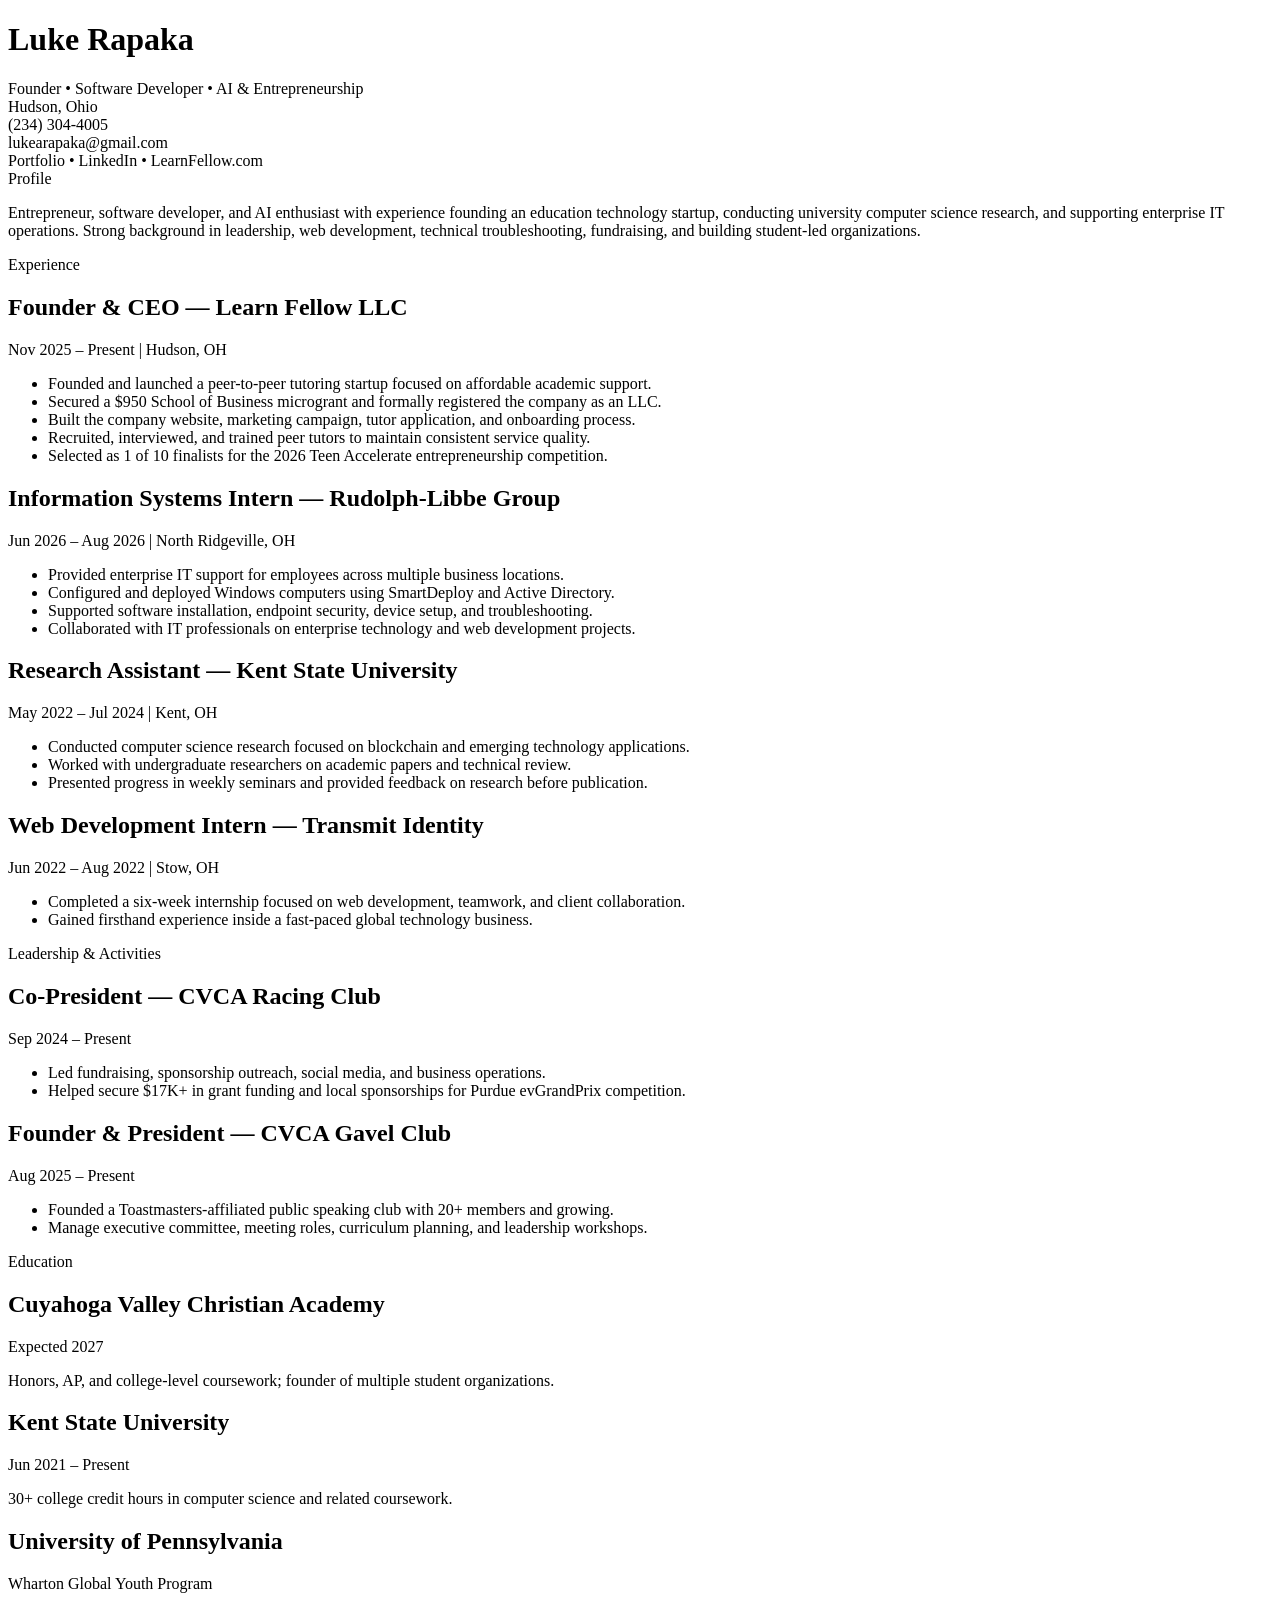
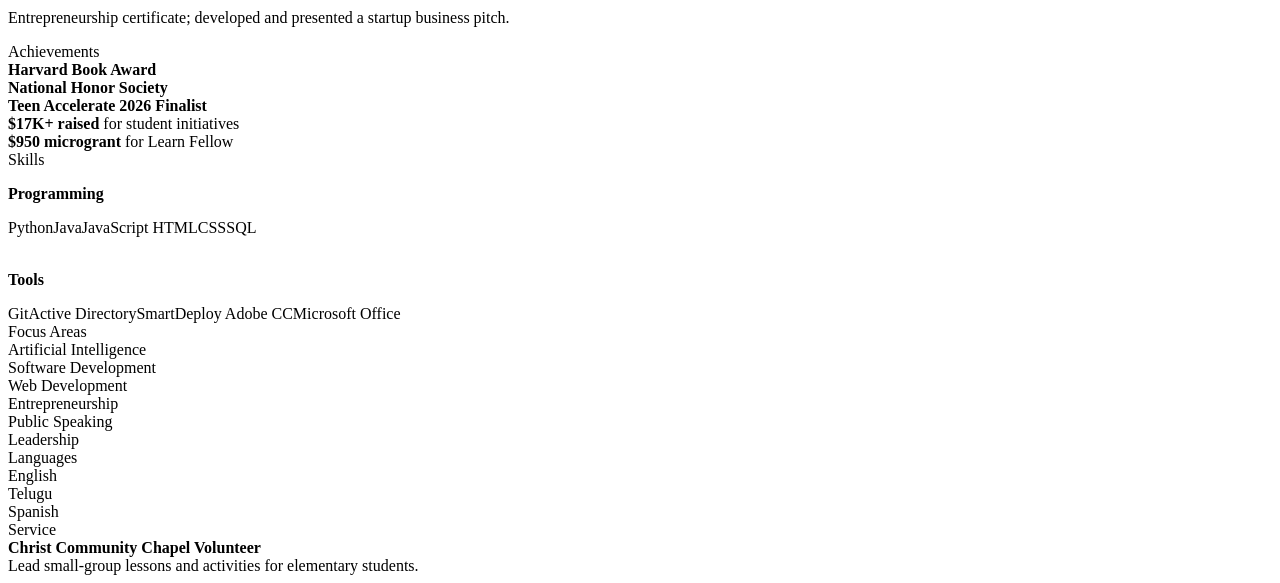
==== resume.html @ b5f734d9 "Add files via upload" ====
<!DOCTYPE html>
<html lang="en">
<head>
<meta charset="UTF-8" />
<title>Luke Rapaka Resume</title>
<link href="https://fonts.googleapis.com/css2?family=DM+Sans:wght@400;500;600;700&family=Space+Grotesk:wght@500;600;700&display=swap" rel="stylesheet">
  <link rel="stylesheet" href="../CSS/resume.css" />

</head>
<body>
<main class="page">
<header>
  <div>
    <h1>Luke Rapaka</h1>
    <div class="tag">Founder • Software Developer • AI & Entrepreneurship</div>
    <div class="grad"></div>
  </div>
  <div class="contact">
    Hudson, Ohio<br>
    (234) 304-4005<br>
    lukearapaka@gmail.com<br>
    Portfolio • LinkedIn • LearnFellow.com
  </div>
</header>

<section>
  <div class="label">Profile</div>
  <p class="summary">
    Entrepreneur, software developer, and AI enthusiast with experience founding an education technology startup,
    conducting university computer science research, and supporting enterprise IT operations. Strong background in
    leadership, web development, technical troubleshooting, fundraising, and building student-led organizations.
  </p>
</section>

<div class="grid">
<div>

<section>
  <div class="label">Experience</div>

  <div class="card">
    <h2>Founder & CEO — Learn Fellow LLC</h2>
    <div class="meta">Nov 2025 – Present | Hudson, OH</div>
    <ul>
      <li>Founded and launched a peer-to-peer tutoring startup focused on affordable academic support.</li>
      <li>Secured a $950 School of Business microgrant and formally registered the company as an LLC.</li>
      <li>Built the company website, marketing campaign, tutor application, and onboarding process.</li>
      <li>Recruited, interviewed, and trained peer tutors to maintain consistent service quality.</li>
      <li>Selected as 1 of 10 finalists for the 2026 Teen Accelerate entrepreneurship competition.</li>
    </ul>
  </div>

  <div class="card">
    <h2>Information Systems Intern — Rudolph-Libbe Group</h2>
    <div class="meta">Jun 2026 – Aug 2026 | North Ridgeville, OH</div>
    <ul>
      <li>Provided enterprise IT support for employees across multiple business locations.</li>
      <li>Configured and deployed Windows computers using SmartDeploy and Active Directory.</li>
      <li>Supported software installation, endpoint security, device setup, and troubleshooting.</li>
      <li>Collaborated with IT professionals on enterprise technology and web development projects.</li>
    </ul>
  </div>

  <div class="card">
    <h2>Research Assistant — Kent State University</h2>
    <div class="meta">May 2022 – Jul 2024 | Kent, OH</div>
    <ul>
      <li>Conducted computer science research focused on blockchain and emerging technology applications.</li>
      <li>Worked with undergraduate researchers on academic papers and technical review.</li>
      <li>Presented progress in weekly seminars and provided feedback on research before publication.</li>
    </ul>
  </div>

  <div class="card">
    <h2>Web Development Intern — Transmit Identity</h2>
    <div class="meta">Jun 2022 – Aug 2022 | Stow, OH</div>
    <ul>
      <li>Completed a six-week internship focused on web development, teamwork, and client collaboration.</li>
      <li>Gained firsthand experience inside a fast-paced global technology business.</li>
    </ul>
  </div>
</section>

<section>
  <div class="label">Leadership & Activities</div>

  <div class="card">
    <h2>Co-President — CVCA Racing Club</h2>
    <div class="meta">Sep 2024 – Present</div>
    <ul>
      <li>Led fundraising, sponsorship outreach, social media, and business operations.</li>
      <li>Helped secure $17K+ in grant funding and local sponsorships for Purdue evGrandPrix competition.</li>
    </ul>
  </div>

  <div class="card">
    <h2>Founder & President — CVCA Gavel Club</h2>
    <div class="meta">Aug 2025 – Present</div>
    <ul>
      <li>Founded a Toastmasters-affiliated public speaking club with 20+ members and growing.</li>
      <li>Manage executive committee, meeting roles, curriculum planning, and leadership workshops.</li>
    </ul>
  </div>
</section>

</div>

<aside class="side">

<section>
  <div class="label">Education</div>
  <div class="card">
    <h2>Cuyahoga Valley Christian Academy</h2>
    <div class="meta">Expected 2027</div>
    <p class="small">Honors, AP, and college-level coursework; founder of multiple student organizations.</p>
  </div>
  <div class="card">
    <h2>Kent State University</h2>
    <div class="meta">Jun 2021 – Present</div>
    <p class="small">30+ college credit hours in computer science and related coursework.</p>
  </div>
  <div class="card">
    <h2>University of Pennsylvania</h2>
    <div class="meta">Wharton Global Youth Program</div>
    <p class="small">Entrepreneurship certificate; developed and presented a startup business pitch.</p>
  </div>
</section>

<section>
  <div class="label">Achievements</div>
  <div class="card">
    <div class="achievement"><strong>Harvard Book Award</strong></div>
    <div class="achievement"><strong>National Honor Society</strong></div>
    <div class="achievement"><strong>Teen Accelerate 2026 Finalist</strong></div>
    <div class="achievement"><strong>$17K+ raised</strong> for student initiatives</div>
    <div class="achievement"><strong>$950 microgrant</strong> for Learn Fellow</div>
  </div>
</section>

<section>
  <div class="label">Skills</div>
  <div class="card">
    <p class="small"><strong>Programming</strong></p>
    <div class="pills">
      <span class="pill">Python</span><span class="pill">Java</span><span class="pill">JavaScript</span>
      <span class="pill">HTML</span><span class="pill">CSS</span><span class="pill">SQL</span>
    </div>
    <br>
    <p class="small"><strong>Tools</strong></p>
    <div class="pills">
      <span class="pill">Git</span><span class="pill">Active Directory</span><span class="pill">SmartDeploy</span>
      <span class="pill">Adobe CC</span><span class="pill">Microsoft Office</span>
    </div>
  </div>
</section>

<section>
  <div class="label">Focus Areas</div>
  <div class="card small">
    Artificial Intelligence<br>
    Software Development<br>
    Web Development<br>
    Entrepreneurship<br>
    Public Speaking<br>
    Leadership
  </div>
</section>

<section>
  <div class="label">Languages</div>
  <div class="card small">
    English<br>
    Telugu<br>
    Spanish
  </div>
</section>

<section>
  <div class="label">Service</div>
  <div class="card small">
    <strong>Christ Community Chapel Volunteer</strong><br>
    Lead small-group lessons and activities for elementary students.
  </div>
</section>

</aside>
</div>
</main>
</body>
</html>
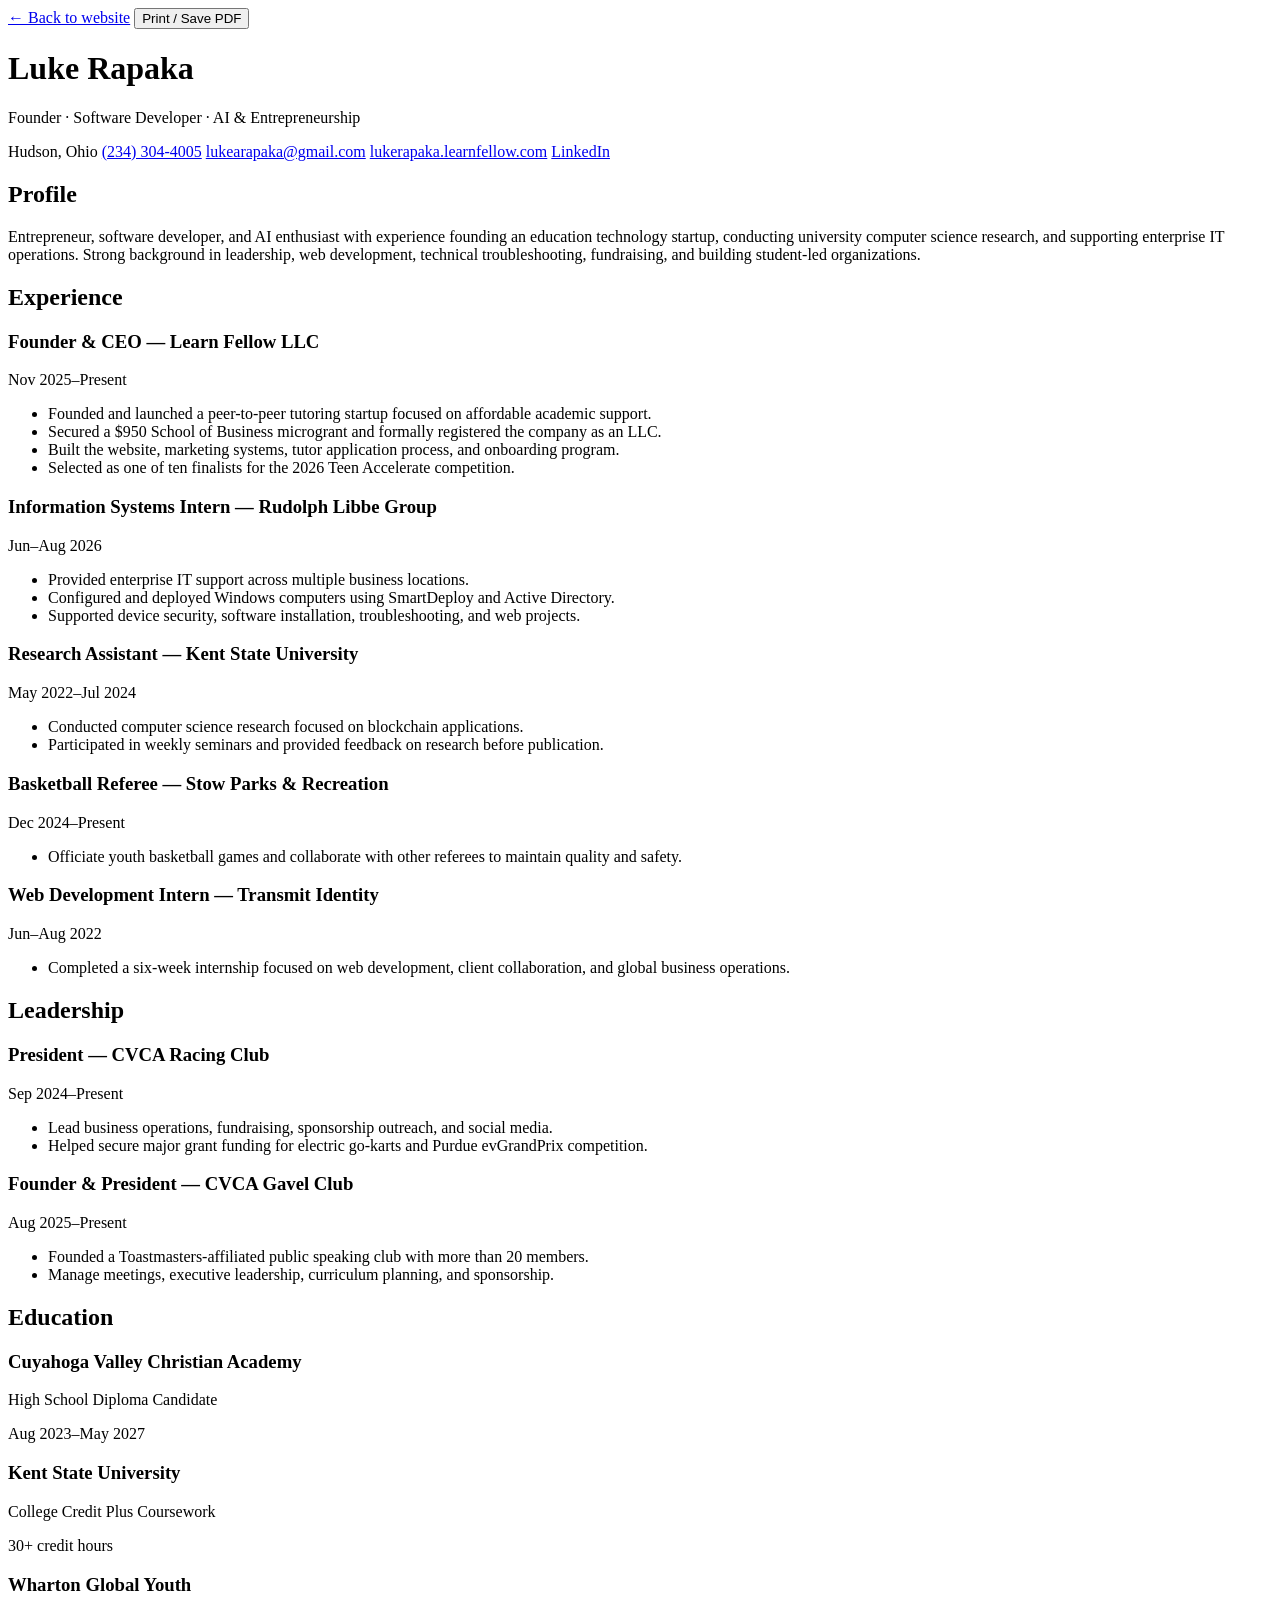
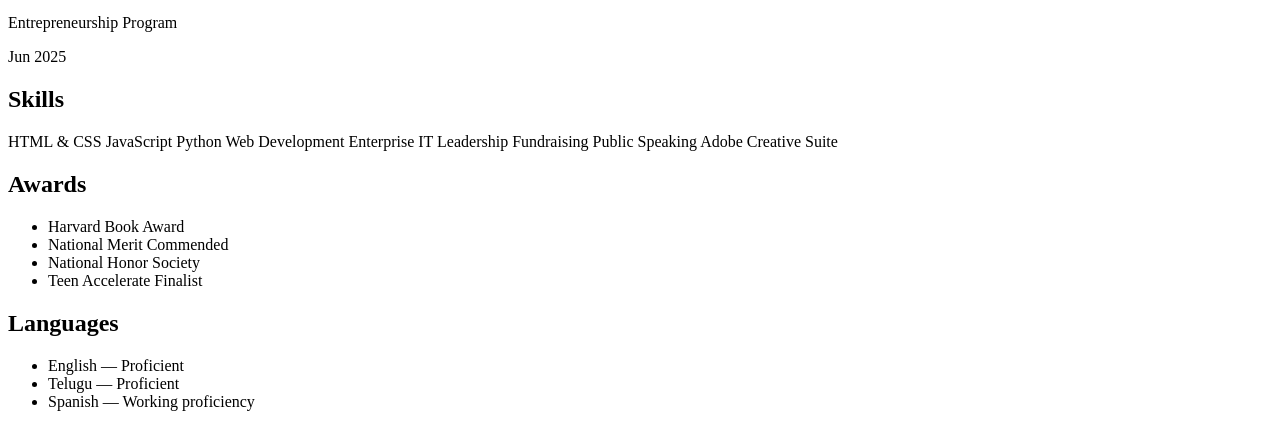
==== commit 3353fda1: "Add files via upload" ====
--- a/resume.html
+++ b/resume.html
@@ -1,190 +1,196 @@
-<!DOCTYPE html>
-<html lang="en">
-<head>
-<meta charset="UTF-8" />
-<title>Luke Rapaka Resume</title>
-<link href="https://fonts.googleapis.com/css2?family=DM+Sans:wght@400;500;600;700&family=Space+Grotesk:wght@500;600;700&display=swap" rel="stylesheet">
-  <link rel="stylesheet" href="../CSS/resume.css" />
-
-</head>
-<body>
-<main class="page">
-<header>
-  <div>
-    <h1>Luke Rapaka</h1>
-    <div class="tag">Founder • Software Developer • AI & Entrepreneurship</div>
-    <div class="grad"></div>
-  </div>
-  <div class="contact">
-    Hudson, Ohio<br>
-    (234) 304-4005<br>
-    lukearapaka@gmail.com<br>
-    Portfolio • LinkedIn • LearnFellow.com
-  </div>
-</header>
-
-<section>
-  <div class="label">Profile</div>
-  <p class="summary">
-    Entrepreneur, software developer, and AI enthusiast with experience founding an education technology startup,
-    conducting university computer science research, and supporting enterprise IT operations. Strong background in
-    leadership, web development, technical troubleshooting, fundraising, and building student-led organizations.
-  </p>
-</section>
-
-<div class="grid">
-<div>
-
-<section>
-  <div class="label">Experience</div>
-
-  <div class="card">
-    <h2>Founder & CEO — Learn Fellow LLC</h2>
-    <div class="meta">Nov 2025 – Present | Hudson, OH</div>
-    <ul>
-      <li>Founded and launched a peer-to-peer tutoring startup focused on affordable academic support.</li>
-      <li>Secured a $950 School of Business microgrant and formally registered the company as an LLC.</li>
-      <li>Built the company website, marketing campaign, tutor application, and onboarding process.</li>
-      <li>Recruited, interviewed, and trained peer tutors to maintain consistent service quality.</li>
-      <li>Selected as 1 of 10 finalists for the 2026 Teen Accelerate entrepreneurship competition.</li>
-    </ul>
-  </div>
-
-  <div class="card">
-    <h2>Information Systems Intern — Rudolph-Libbe Group</h2>
-    <div class="meta">Jun 2026 – Aug 2026 | North Ridgeville, OH</div>
-    <ul>
-      <li>Provided enterprise IT support for employees across multiple business locations.</li>
-      <li>Configured and deployed Windows computers using SmartDeploy and Active Directory.</li>
-      <li>Supported software installation, endpoint security, device setup, and troubleshooting.</li>
-      <li>Collaborated with IT professionals on enterprise technology and web development projects.</li>
-    </ul>
-  </div>
-
-  <div class="card">
-    <h2>Research Assistant — Kent State University</h2>
-    <div class="meta">May 2022 – Jul 2024 | Kent, OH</div>
-    <ul>
-      <li>Conducted computer science research focused on blockchain and emerging technology applications.</li>
-      <li>Worked with undergraduate researchers on academic papers and technical review.</li>
-      <li>Presented progress in weekly seminars and provided feedback on research before publication.</li>
-    </ul>
-  </div>
-
-  <div class="card">
-    <h2>Web Development Intern — Transmit Identity</h2>
-    <div class="meta">Jun 2022 – Aug 2022 | Stow, OH</div>
-    <ul>
-      <li>Completed a six-week internship focused on web development, teamwork, and client collaboration.</li>
-      <li>Gained firsthand experience inside a fast-paced global technology business.</li>
-    </ul>
-  </div>
-</section>
-
-<section>
-  <div class="label">Leadership & Activities</div>
-
-  <div class="card">
-    <h2>Co-President — CVCA Racing Club</h2>
-    <div class="meta">Sep 2024 – Present</div>
-    <ul>
-      <li>Led fundraising, sponsorship outreach, social media, and business operations.</li>
-      <li>Helped secure $17K+ in grant funding and local sponsorships for Purdue evGrandPrix competition.</li>
-    </ul>
-  </div>
-
-  <div class="card">
-    <h2>Founder & President — CVCA Gavel Club</h2>
-    <div class="meta">Aug 2025 – Present</div>
-    <ul>
-      <li>Founded a Toastmasters-affiliated public speaking club with 20+ members and growing.</li>
-      <li>Manage executive committee, meeting roles, curriculum planning, and leadership workshops.</li>
-    </ul>
-  </div>
-</section>
-
-</div>
-
-<aside class="side">
-
-<section>
-  <div class="label">Education</div>
-  <div class="card">
-    <h2>Cuyahoga Valley Christian Academy</h2>
-    <div class="meta">Expected 2027</div>
-    <p class="small">Honors, AP, and college-level coursework; founder of multiple student organizations.</p>
-  </div>
-  <div class="card">
-    <h2>Kent State University</h2>
-    <div class="meta">Jun 2021 – Present</div>
-    <p class="small">30+ college credit hours in computer science and related coursework.</p>
-  </div>
-  <div class="card">
-    <h2>University of Pennsylvania</h2>
-    <div class="meta">Wharton Global Youth Program</div>
-    <p class="small">Entrepreneurship certificate; developed and presented a startup business pitch.</p>
-  </div>
-</section>
-
-<section>
-  <div class="label">Achievements</div>
-  <div class="card">
-    <div class="achievement"><strong>Harvard Book Award</strong></div>
-    <div class="achievement"><strong>National Honor Society</strong></div>
-    <div class="achievement"><strong>Teen Accelerate 2026 Finalist</strong></div>
-    <div class="achievement"><strong>$17K+ raised</strong> for student initiatives</div>
-    <div class="achievement"><strong>$950 microgrant</strong> for Learn Fellow</div>
-  </div>
-</section>
-
-<section>
-  <div class="label">Skills</div>
-  <div class="card">
-    <p class="small"><strong>Programming</strong></p>
-    <div class="pills">
-      <span class="pill">Python</span><span class="pill">Java</span><span class="pill">JavaScript</span>
-      <span class="pill">HTML</span><span class="pill">CSS</span><span class="pill">SQL</span>
-    </div>
-    <br>
-    <p class="small"><strong>Tools</strong></p>
-    <div class="pills">
-      <span class="pill">Git</span><span class="pill">Active Directory</span><span class="pill">SmartDeploy</span>
-      <span class="pill">Adobe CC</span><span class="pill">Microsoft Office</span>
-    </div>
-  </div>
-</section>
-
-<section>
-  <div class="label">Focus Areas</div>
-  <div class="card small">
-    Artificial Intelligence<br>
-    Software Development<br>
-    Web Development<br>
-    Entrepreneurship<br>
-    Public Speaking<br>
-    Leadership
-  </div>
-</section>
-
-<section>
-  <div class="label">Languages</div>
-  <div class="card small">
-    English<br>
-    Telugu<br>
-    Spanish
-  </div>
-</section>
-
-<section>
-  <div class="label">Service</div>
-  <div class="card small">
-    <strong>Christ Community Chapel Volunteer</strong><br>
-    Lead small-group lessons and activities for elementary students.
-  </div>
-</section>
-
-</aside>
-</div>
-</main>
-</body>
-</html>+<!DOCTYPE html>
+<html lang="en">
+<head>
+  <meta charset="UTF-8" />
+  <meta name="viewport" content="width=device-width, initial-scale=1.0" />
+  <meta name="description" content="Résumé of Luke Rapaka." />
+  <title>Résumé | Luke Rapaka</title>
+
+  <link rel="preconnect" href="https://fonts.googleapis.com" />
+  <link rel="preconnect" href="https://fonts.gstatic.com" crossorigin />
+  <link href="https://fonts.googleapis.com/css2?family=DM+Sans:wght@400;500;600;700&family=Space+Grotesk:wght@500;600;700&display=swap" rel="stylesheet" />
+  <link rel="stylesheet" href="../CSS/resume.css" />
+</head>
+
+<body>
+  <div class="resume-toolbar">
+    <a href="../index.html">← Back to website</a>
+    <button type="button" onclick="window.print()">Print / Save PDF</button>
+  </div>
+
+  <main class="resume-page">
+    <header class="resume-header">
+      <div>
+        <h1>Luke Rapaka</h1>
+        <p class="resume-tag">Founder · Software Developer · AI &amp; Entrepreneurship</p>
+        <div class="resume-gradient"></div>
+      </div>
+
+      <div class="resume-contact">
+        <span>Hudson, Ohio</span>
+        <a href="tel:+12343044005">(234) 304-4005</a>
+        <a href="mailto:lukearapaka@gmail.com">lukearapaka@gmail.com</a>
+        <a href="https://lukerapaka.learnfellow.com">lukerapaka.learnfellow.com</a>
+        <a href="https://www.linkedin.com/in/lukerapaka/">LinkedIn</a>
+      </div>
+    </header>
+
+    <section class="resume-summary">
+      <h2>Profile</h2>
+      <p>
+        Entrepreneur, software developer, and AI enthusiast with experience founding an education technology startup,
+        conducting university computer science research, and supporting enterprise IT operations. Strong background in
+        leadership, web development, technical troubleshooting, fundraising, and building student-led organizations.
+      </p>
+    </section>
+
+    <div class="resume-layout">
+      <div class="resume-main">
+        <section>
+          <h2>Experience</h2>
+
+          <article class="resume-entry">
+            <div class="entry-heading">
+              <h3>Founder &amp; CEO — Learn Fellow LLC</h3>
+              <span>Nov 2025–Present</span>
+            </div>
+            <ul>
+              <li>Founded and launched a peer-to-peer tutoring startup focused on affordable academic support.</li>
+              <li>Secured a $950 School of Business microgrant and formally registered the company as an LLC.</li>
+              <li>Built the website, marketing systems, tutor application process, and onboarding program.</li>
+              <li>Selected as one of ten finalists for the 2026 Teen Accelerate competition.</li>
+            </ul>
+          </article>
+
+          <article class="resume-entry">
+            <div class="entry-heading">
+              <h3>Information Systems Intern — Rudolph Libbe Group</h3>
+              <span>Jun–Aug 2026</span>
+            </div>
+            <ul>
+              <li>Provided enterprise IT support across multiple business locations.</li>
+              <li>Configured and deployed Windows computers using SmartDeploy and Active Directory.</li>
+              <li>Supported device security, software installation, troubleshooting, and web projects.</li>
+            </ul>
+          </article>
+
+          <article class="resume-entry">
+            <div class="entry-heading">
+              <h3>Research Assistant — Kent State University</h3>
+              <span>May 2022–Jul 2024</span>
+            </div>
+            <ul>
+              <li>Conducted computer science research focused on blockchain applications.</li>
+              <li>Participated in weekly seminars and provided feedback on research before publication.</li>
+            </ul>
+          </article>
+
+          <article class="resume-entry">
+            <div class="entry-heading">
+              <h3>Basketball Referee — Stow Parks &amp; Recreation</h3>
+              <span>Dec 2024–Present</span>
+            </div>
+            <ul>
+              <li>Officiate youth basketball games and collaborate with other referees to maintain quality and safety.</li>
+            </ul>
+          </article>
+
+          <article class="resume-entry">
+            <div class="entry-heading">
+              <h3>Web Development Intern — Transmit Identity</h3>
+              <span>Jun–Aug 2022</span>
+            </div>
+            <ul>
+              <li>Completed a six-week internship focused on web development, client collaboration, and global business operations.</li>
+            </ul>
+          </article>
+        </section>
+
+        <section>
+          <h2>Leadership</h2>
+
+          <article class="resume-entry">
+            <div class="entry-heading">
+              <h3>President — CVCA Racing Club</h3>
+              <span>Sep 2024–Present</span>
+            </div>
+            <ul>
+              <li>Lead business operations, fundraising, sponsorship outreach, and social media.</li>
+              <li>Helped secure major grant funding for electric go-karts and Purdue evGrandPrix competition.</li>
+            </ul>
+          </article>
+
+          <article class="resume-entry">
+            <div class="entry-heading">
+              <h3>Founder &amp; President — CVCA Gavel Club</h3>
+              <span>Aug 2025–Present</span>
+            </div>
+            <ul>
+              <li>Founded a Toastmasters-affiliated public speaking club with more than 20 members.</li>
+              <li>Manage meetings, executive leadership, curriculum planning, and sponsorship.</li>
+            </ul>
+          </article>
+        </section>
+      </div>
+
+      <aside class="resume-sidebar">
+        <section>
+          <h2>Education</h2>
+
+          <article class="side-entry">
+            <h3>Cuyahoga Valley Christian Academy</h3>
+            <p>High School Diploma Candidate</p>
+            <span>Aug 2023–May 2027</span>
+          </article>
+
+          <article class="side-entry">
+            <h3>Kent State University</h3>
+            <p>College Credit Plus Coursework</p>
+            <span>30+ credit hours</span>
+          </article>
+
+          <article class="side-entry">
+            <h3>Wharton Global Youth</h3>
+            <p>Entrepreneurship Program</p>
+            <span>Jun 2025</span>
+          </article>
+        </section>
+
+        <section>
+          <h2>Skills</h2>
+          <div class="skill-list">
+            <span>HTML &amp; CSS</span>
+            <span>JavaScript</span>
+            <span>Python</span>
+            <span>Web Development</span>
+            <span>Enterprise IT</span>
+            <span>Leadership</span>
+            <span>Fundraising</span>
+            <span>Public Speaking</span>
+            <span>Adobe Creative Suite</span>
+          </div>
+        </section>
+
+        <section>
+          <h2>Awards</h2>
+          <ul class="simple-list">
+            <li>Harvard Book Award</li>
+            <li>National Merit Commended</li>
+            <li>National Honor Society</li>
+            <li>Teen Accelerate Finalist</li>
+          </ul>
+        </section>
+
+        <section>
+          <h2>Languages</h2>
+          <ul class="simple-list">
+            <li>English — Proficient</li>
+            <li>Telugu — Proficient</li>
+            <li>Spanish — Working proficiency</li>
+          </ul>
+        </section>
+      </aside>
+    </div>
+  </main>
+</body>
+</html>
